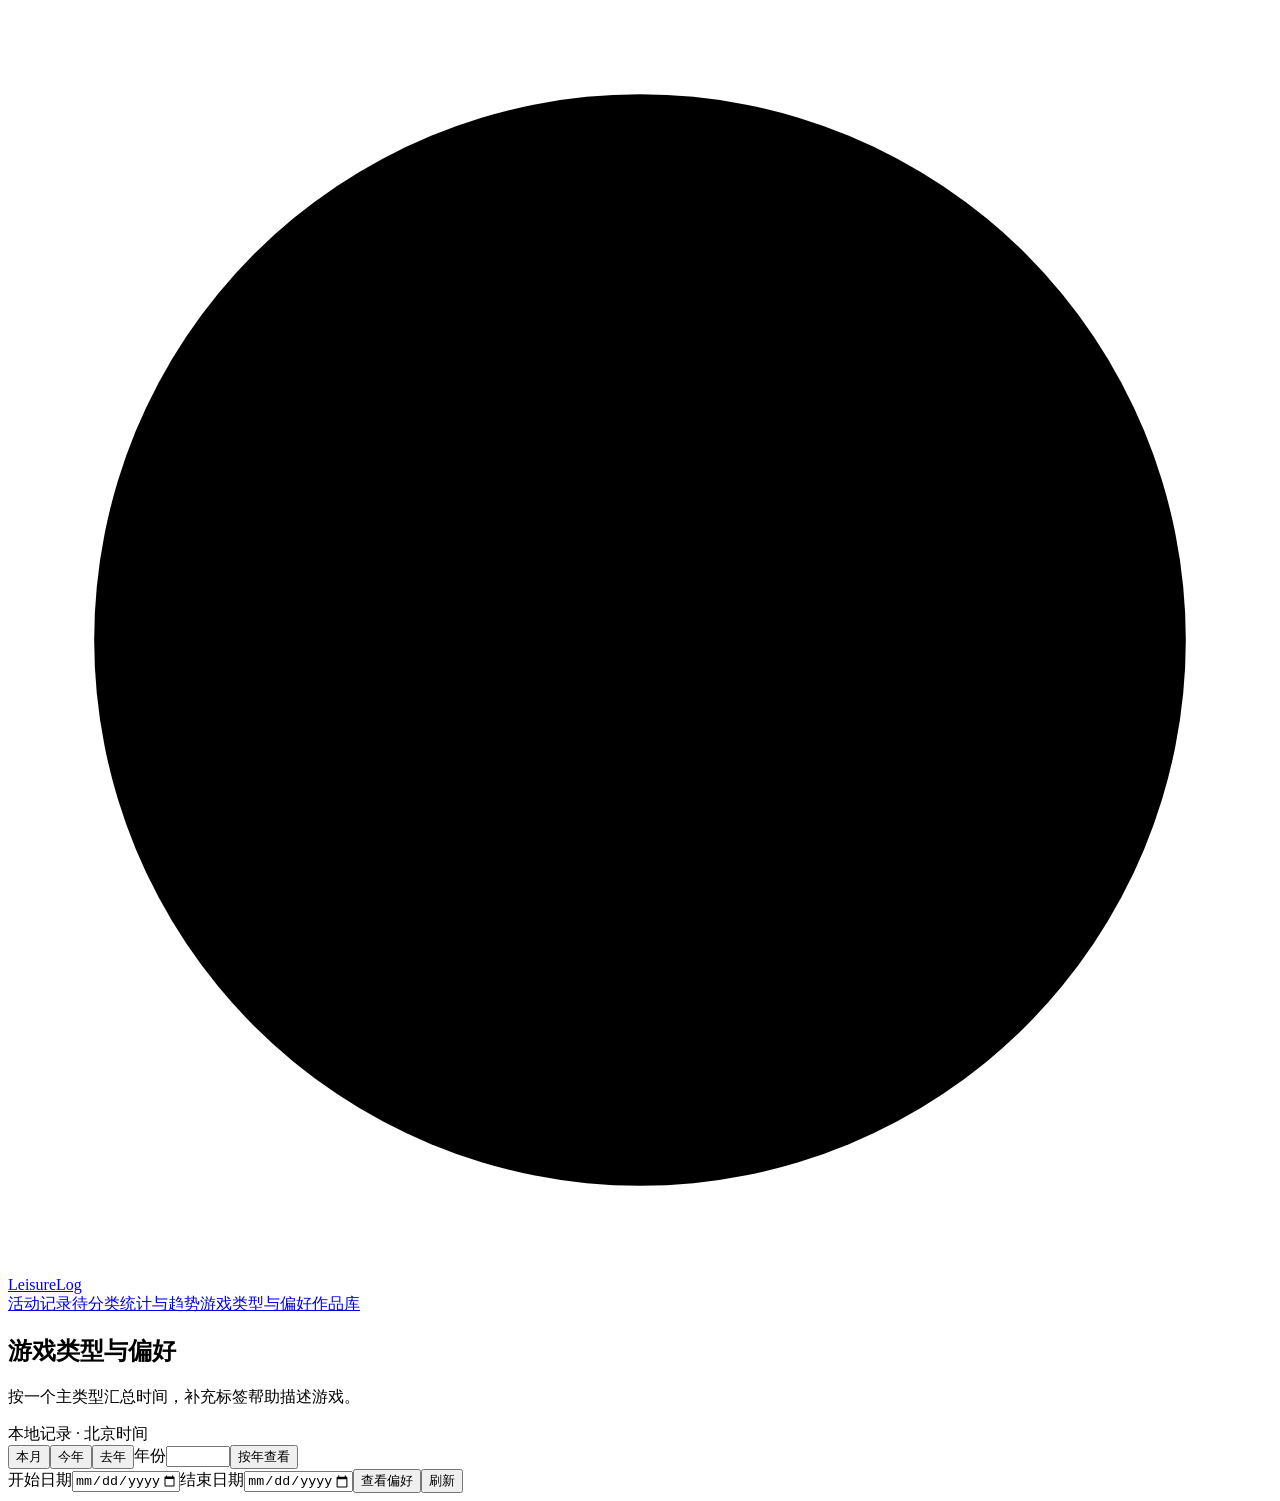
==== src/leisurelog/api/static/game-preferences.html @ c5e36e2e "Initial public release of LeisureLog Publish the current modular local activity tracker with Activit" ====
<!doctype html>
<html lang="zh-CN">
<head><meta charset="UTF-8"><meta name="viewport" content="width=device-width,initial-scale=1">
<title>LeisureLog · 游戏类型与偏好</title>
<link rel="stylesheet" href="/static/style.css?v=planner3"><link rel="stylesheet" href="/static/library.css?v=planner1"><link rel="stylesheet" href="/static/game-preferences.css?v=planner1">
<script type="module" src="/static/game-preferences.js?v=planner1"></script></head>
<body><header class="top"><a class="brand" href="/"><svg class="logo" viewBox="0 0 22 22" aria-hidden="true"><circle cx="11" cy="11" r="9.5"/><path d="M11 11V3.5A7.5 7.5 0 0 1 18.1 13.4Z"/></svg>LeisureLog</a><nav class="site-nav" aria-label="页面"><a href="/">活动记录</a><a href="/unclassified">待分类</a><a href="/statistics">统计与趋势</a><a href="/games">游戏</a><a href="/game-preferences" aria-current="page">类型与偏好</a><a href="/library">作品库</a></nav></header>
<main><section class="heading"><div><h1>游戏类型与偏好</h1><p class="intro">按一个主类型汇总时间，补充标签帮助描述游戏。</p></div><span class="scope">本地记录 · 北京时间</span></section>
<form id="range" class="records range-panel"><div class="presets" role="group" aria-label="快捷日期范围"><button type="button" data-range="month">本月</button><button type="button" data-range="year">今年</button><button type="button" data-range="last-year">去年</button><label>年份<input id="year" type="number" min="1" max="9998" aria-label="选择年份"></label><button type="button" id="choose-year">按年查看</button></div><div class="range-inputs"><label>开始日期<input aria-label="开始日期" id="start" type="date" required max="9998-12-31"></label><label>结束日期<input aria-label="结束日期" id="end" type="date" required max="9998-12-31"></label><button class="primary" type="submit">查看偏好</button><button type="button" id="refresh">刷新</button></div></form>
<p id="error" class="error" role="alert" hidden></p><p id="loading" role="status" hidden>正在读取类型统计…</p>
<div id="results" hidden><section class="metrics preference-metrics"><article><span>游戏累计计入</span><strong id="total">—</strong><small id="timing"></small></article><article><span>有记录游戏</span><strong id="game-count">—</strong><small id="days"></small></article><article><span>类型待补充的时长</span><strong id="unknown">—</strong><small id="unnamed"></small></article></section>
<p class="footnote" id="coverage"></p><section class="records panel"><div class="section-head"><div><h2>主类型分布</h2><p>每段活动只计入一个主类型；类型待补充也包含在占比中。</p></div><a href="/games">管理游戏类型</a></div><div id="types" class="type-distribution"></div><p id="empty" class="no-data" hidden>所选日期暂无游戏记录。可以更换日期范围；缺少记录不代表没有游玩。</p></section>
<section class="records panel"><div class="section-head"><div><h2>月度兴趣趋势</h2><p>条形长度表示当月计入时长，颜色表示主类型。起止月份仅统计所选日期。</p></div></div><div class="table-wrap"><table><thead><tr><th>月份</th><th>主类型组成</th><th class="num">累计计入</th><th>当月分布 / 记录状态</th></tr></thead><tbody id="trend"></tbody></table></div></section>
<section class="records panel"><div class="section-head"><div><h2>这段时间的游戏</h2><p>点击游戏修改主类型或查看游玩依据。</p></div><label>筛选主类型<select aria-label="筛选主类型" id="type-filter"><option value="">全部类型</option></select></label></div><div class="table-wrap"><table><thead><tr><th>游戏</th><th>当前主类型</th><th>补充标签</th><th class="num">累计计入</th></tr></thead><tbody id="games"></tbody></table></div><p id="no-filter" class="no-data" hidden>这个类型暂无已命名游戏；未命名活动可在活动记录中补充名称。</p></section>
<p class="footnote" id="scope"></p><p class="footnote">自动类型仅参考游戏库资料或已分类活动标签，按具体类型优先、宽泛类型随后给出建议，不根据游戏名称猜测。人工主类型与标签优先。类型修正会更新历史分布；状态待确认时长仍计入，并不证明一直在操作。</p></div></main></body></html>
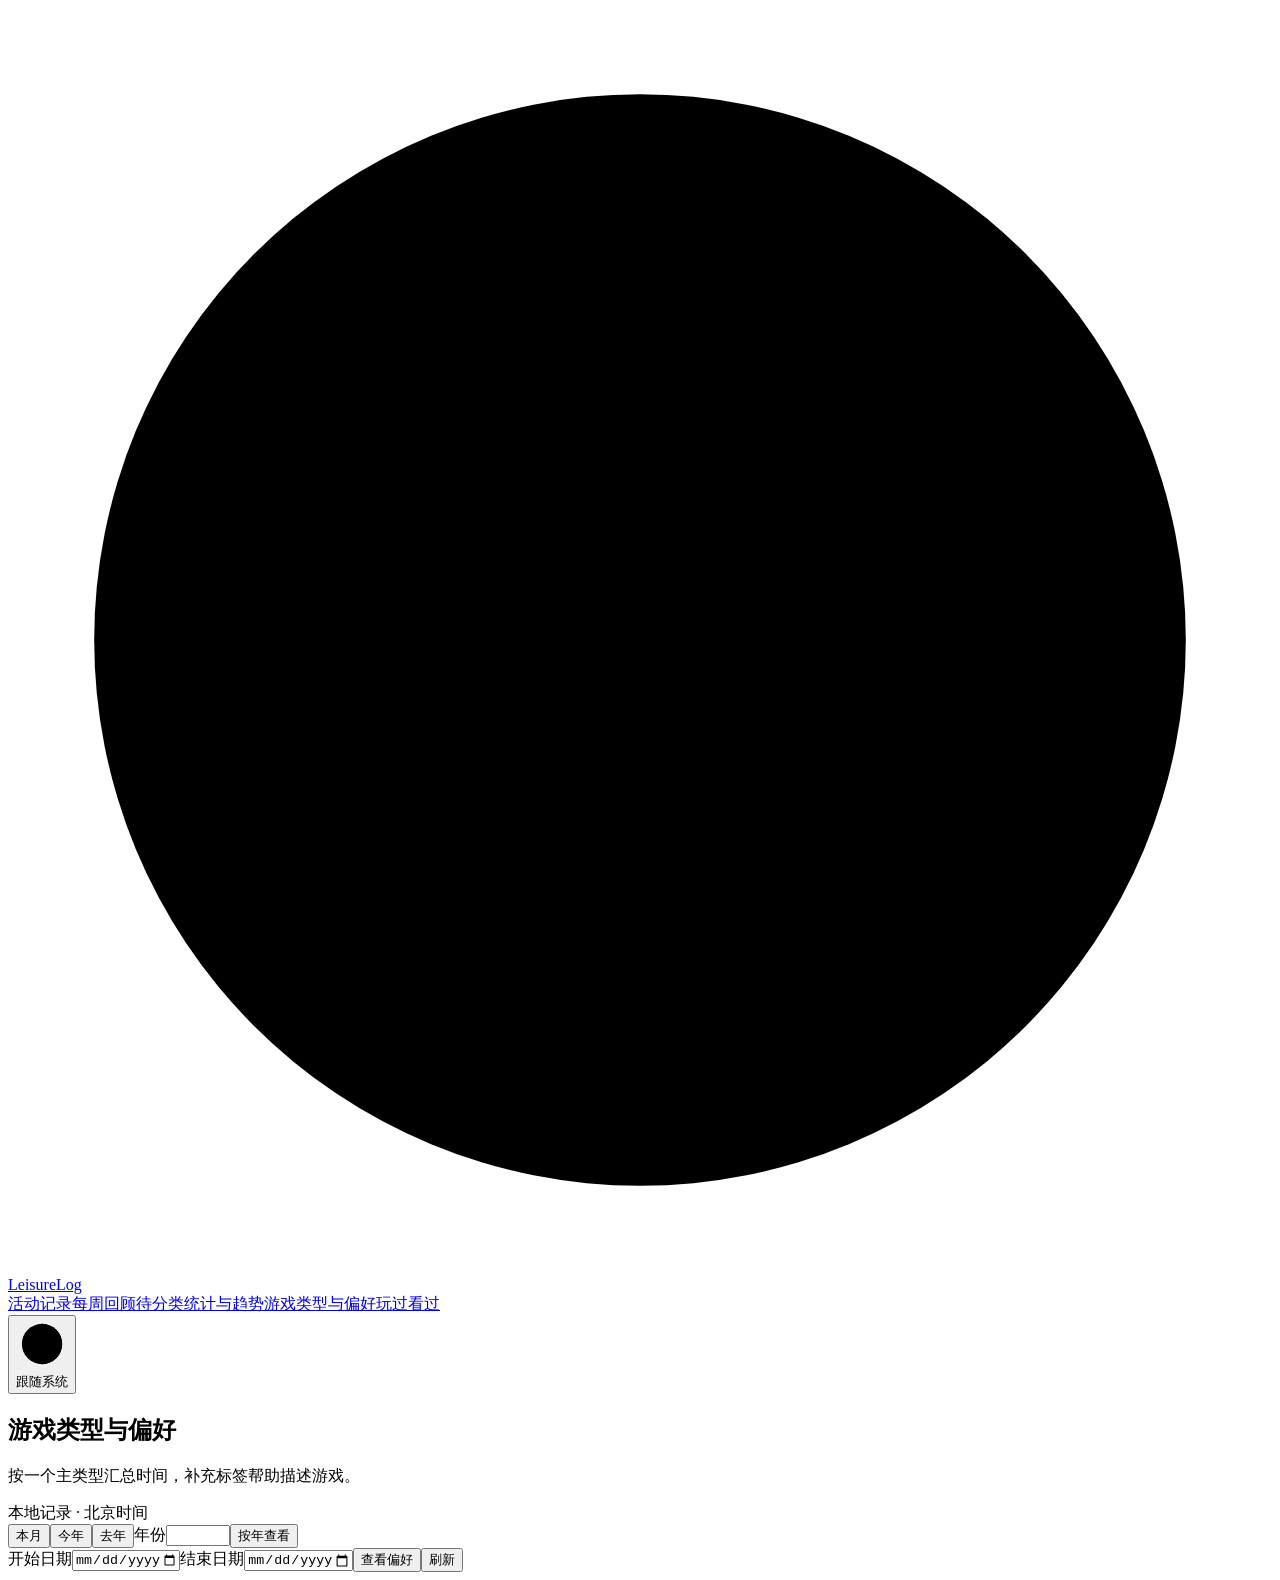
==== commit aa451135: "Update LeisureLog features, themes, backups and project structure Add six interface styles, the time" ====
--- a/src/leisurelog/api/static/game-preferences.html
+++ b/src/leisurelog/api/static/game-preferences.html
@@ -1,10 +1,15 @@
 <!doctype html>
 <html lang="zh-CN">
 <head><meta charset="UTF-8"><meta name="viewport" content="width=device-width,initial-scale=1">
+  <script src="/static/appearance-init.js?v=redesign1"></script>
+  <script src="/static/sky-clock.js?v=1"></script>
+  <script src="/static/theme.js?v=redesign1" type="module"></script>
 <title>LeisureLog · 游戏类型与偏好</title>
-<link rel="stylesheet" href="/static/style.css?v=planner3"><link rel="stylesheet" href="/static/library.css?v=planner1"><link rel="stylesheet" href="/static/game-preferences.css?v=planner1">
+<link id="skin-stylesheet" rel="stylesheet" href="/static/style.css?v=redesign1">
+  <script>LeisureAppearance.initializeSkin(document.getElementById("skin-stylesheet"));</script>
+  <link rel="stylesheet" href="/static/appearance.css?v=redesign1"><link rel="stylesheet" href="/static/library.css?v=sticker1"><link rel="stylesheet" href="/static/game-preferences.css?v=sticker1">
 <script type="module" src="/static/game-preferences.js?v=planner1"></script></head>
-<body><header class="top"><a class="brand" href="/"><svg class="logo" viewBox="0 0 22 22" aria-hidden="true"><circle cx="11" cy="11" r="9.5"/><path d="M11 11V3.5A7.5 7.5 0 0 1 18.1 13.4Z"/></svg>LeisureLog</a><nav class="site-nav" aria-label="页面"><a href="/">活动记录</a><a href="/unclassified">待分类</a><a href="/statistics">统计与趋势</a><a href="/games">游戏</a><a href="/game-preferences" aria-current="page">类型与偏好</a><a href="/library">作品库</a></nav></header>
+<body data-page="preferences"><header class="top"><a class="brand" href="/"><svg class="logo" viewBox="0 0 22 22" aria-hidden="true"><circle cx="11" cy="11" r="9.5"/><path d="M11 11V3.5A7.5 7.5 0 0 1 18.1 13.4Z"/></svg>LeisureLog</a><nav class="site-nav" aria-label="页面"><a href="/">活动记录</a><a href="/review">每周回顾</a><a href="/unclassified">待分类</a><a href="/statistics">统计与趋势</a><a href="/games">游戏</a><a href="/game-preferences" aria-current="page">类型与偏好</a><a href="/library">玩过看过</a></nav><button class="theme-toggle" id="theme-toggle" type="button"><svg viewBox="0 0 16 16" aria-hidden="true"><circle cx="8" cy="8" r="6.2"/><path d="M8 1.8a6.2 6.2 0 0 1 0 12.4Z"/></svg><span>跟随系统</span></button></header>
 <main><section class="heading"><div><h1>游戏类型与偏好</h1><p class="intro">按一个主类型汇总时间，补充标签帮助描述游戏。</p></div><span class="scope">本地记录 · 北京时间</span></section>
 <form id="range" class="records range-panel"><div class="presets" role="group" aria-label="快捷日期范围"><button type="button" data-range="month">本月</button><button type="button" data-range="year">今年</button><button type="button" data-range="last-year">去年</button><label>年份<input id="year" type="number" min="1" max="9998" aria-label="选择年份"></label><button type="button" id="choose-year">按年查看</button></div><div class="range-inputs"><label>开始日期<input aria-label="开始日期" id="start" type="date" required max="9998-12-31"></label><label>结束日期<input aria-label="结束日期" id="end" type="date" required max="9998-12-31"></label><button class="primary" type="submit">查看偏好</button><button type="button" id="refresh">刷新</button></div></form>
 <p id="error" class="error" role="alert" hidden></p><p id="loading" role="status" hidden>正在读取类型统计…</p>
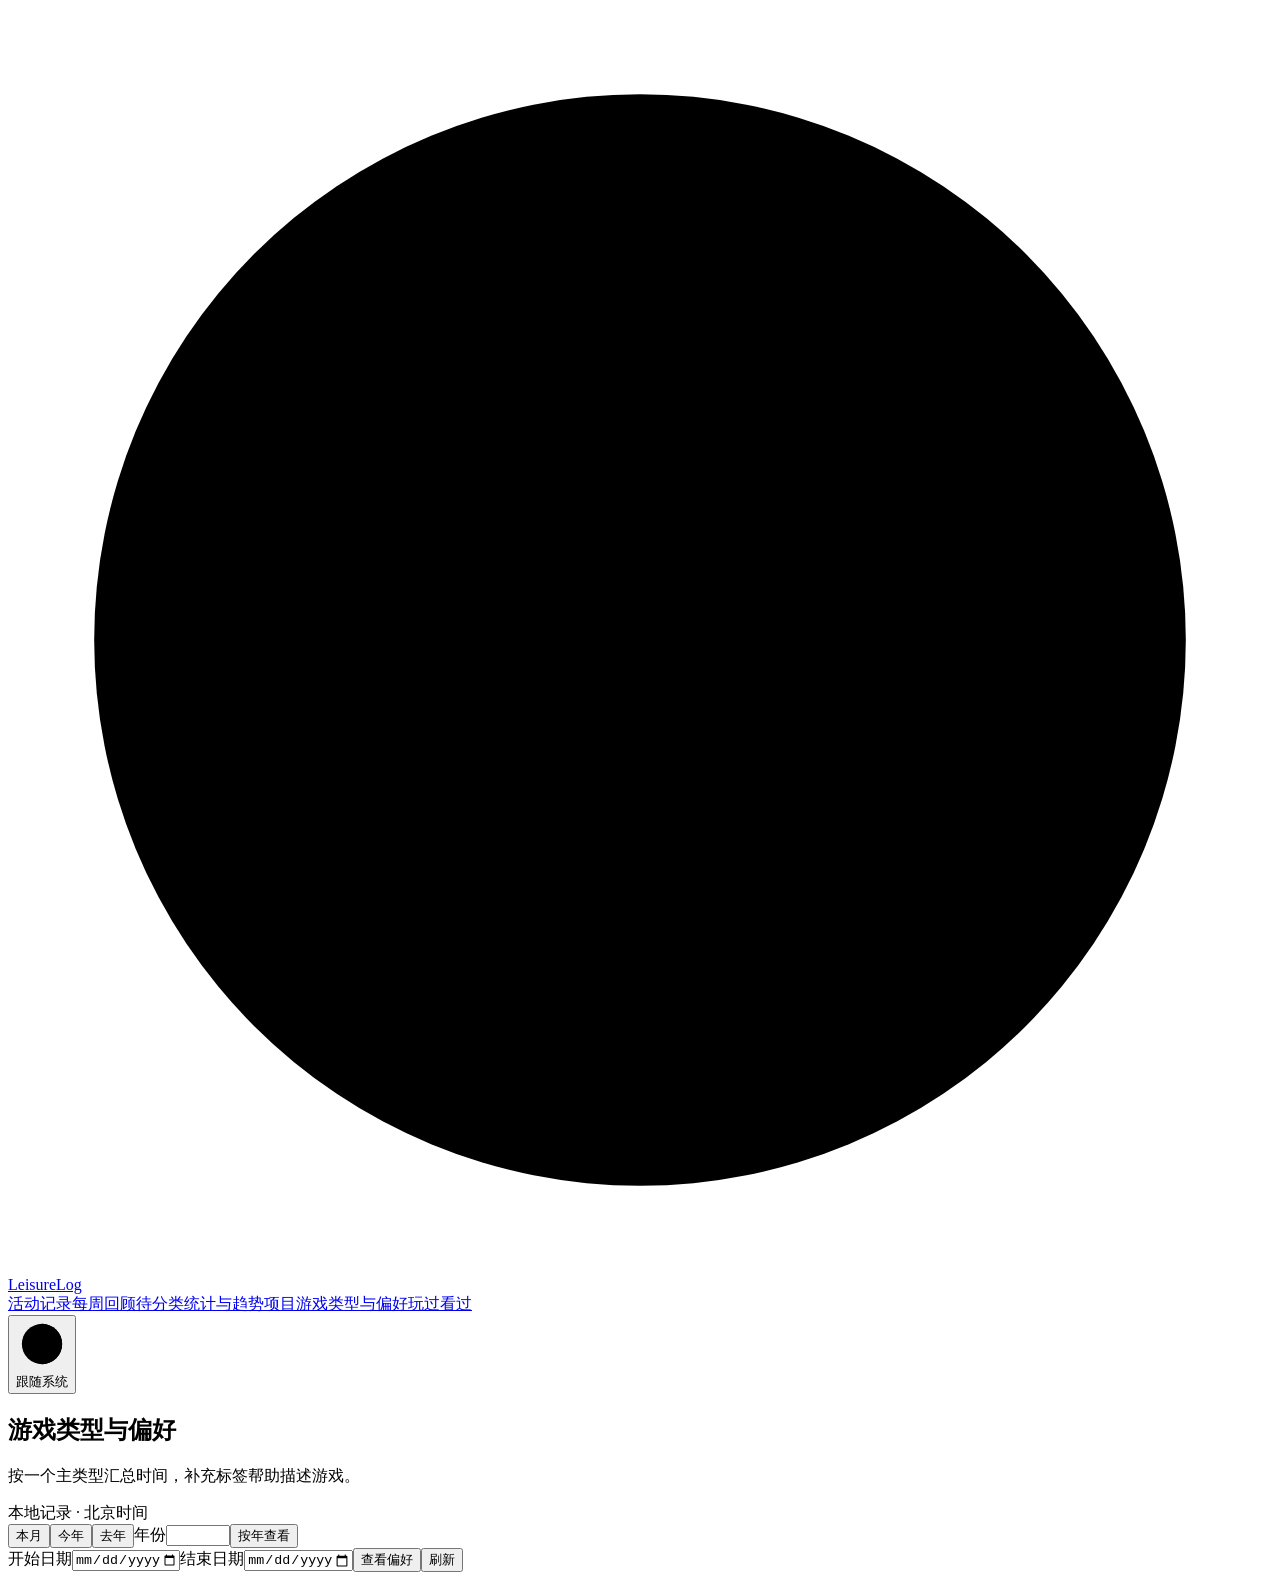
==== commit 6fca7a1f: "feat: add activity purposes and project analytics (v0.2.0) Expand the dashboard, statistics and week" ====
--- a/src/leisurelog/api/static/game-preferences.html
+++ b/src/leisurelog/api/static/game-preferences.html
@@ -8,13 +8,14 @@
 <link id="skin-stylesheet" rel="stylesheet" href="/static/style.css?v=redesign1">
   <script>LeisureAppearance.initializeSkin(document.getElementById("skin-stylesheet"));</script>
   <link rel="stylesheet" href="/static/appearance.css?v=redesign1"><link rel="stylesheet" href="/static/library.css?v=sticker1"><link rel="stylesheet" href="/static/game-preferences.css?v=sticker1">
-<script type="module" src="/static/game-preferences.js?v=planner1"></script></head>
-<body data-page="preferences"><header class="top"><a class="brand" href="/"><svg class="logo" viewBox="0 0 22 22" aria-hidden="true"><circle cx="11" cy="11" r="9.5"/><path d="M11 11V3.5A7.5 7.5 0 0 1 18.1 13.4Z"/></svg>LeisureLog</a><nav class="site-nav" aria-label="页面"><a href="/">活动记录</a><a href="/review">每周回顾</a><a href="/unclassified">待分类</a><a href="/statistics">统计与趋势</a><a href="/games">游戏</a><a href="/game-preferences" aria-current="page">类型与偏好</a><a href="/library">玩过看过</a></nav><button class="theme-toggle" id="theme-toggle" type="button"><svg viewBox="0 0 16 16" aria-hidden="true"><circle cx="8" cy="8" r="6.2"/><path d="M8 1.8a6.2 6.2 0 0 1 0 12.4Z"/></svg><span>跟随系统</span></button></header>
+<script type="module" src="/static/game-preferences.js?v=planner1"></script>  <link rel="stylesheet" href="/static/activity-context.css?v=activity2">
+</head>
+<body data-page="preferences"><header class="top"><a class="brand" href="/"><svg class="logo" viewBox="0 0 22 22" aria-hidden="true"><circle cx="11" cy="11" r="9.5"/><path d="M11 11V3.5A7.5 7.5 0 0 1 18.1 13.4Z"/></svg>LeisureLog</a><nav class="site-nav" aria-label="页面"><a href="/">活动记录</a><a href="/review">每周回顾</a><a href="/unclassified">待分类</a><a href="/statistics">统计与趋势</a><a href="/projects">项目</a><a href="/games">游戏</a><a href="/game-preferences" aria-current="page">类型与偏好</a><a href="/library">玩过看过</a></nav><button class="theme-toggle" id="theme-toggle" type="button"><svg viewBox="0 0 16 16" aria-hidden="true"><circle cx="8" cy="8" r="6.2"/><path d="M8 1.8a6.2 6.2 0 0 1 0 12.4Z"/></svg><span>跟随系统</span></button></header>
 <main><section class="heading"><div><h1>游戏类型与偏好</h1><p class="intro">按一个主类型汇总时间，补充标签帮助描述游戏。</p></div><span class="scope">本地记录 · 北京时间</span></section>
 <form id="range" class="records range-panel"><div class="presets" role="group" aria-label="快捷日期范围"><button type="button" data-range="month">本月</button><button type="button" data-range="year">今年</button><button type="button" data-range="last-year">去年</button><label>年份<input id="year" type="number" min="1" max="9998" aria-label="选择年份"></label><button type="button" id="choose-year">按年查看</button></div><div class="range-inputs"><label>开始日期<input aria-label="开始日期" id="start" type="date" required max="9998-12-31"></label><label>结束日期<input aria-label="结束日期" id="end" type="date" required max="9998-12-31"></label><button class="primary" type="submit">查看偏好</button><button type="button" id="refresh">刷新</button></div></form>
 <p id="error" class="error" role="alert" hidden></p><p id="loading" role="status" hidden>正在读取类型统计…</p>
 <div id="results" hidden><section class="metrics preference-metrics"><article><span>游戏累计计入</span><strong id="total">—</strong><small id="timing"></small></article><article><span>有记录游戏</span><strong id="game-count">—</strong><small id="days"></small></article><article><span>类型待补充的时长</span><strong id="unknown">—</strong><small id="unnamed"></small></article></section>
-<p class="footnote" id="coverage"></p><section class="records panel"><div class="section-head"><div><h2>主类型分布</h2><p>每段活动只计入一个主类型；类型待补充也包含在占比中。</p></div><a href="/games">管理游戏类型</a></div><div id="types" class="type-distribution"></div><p id="empty" class="no-data" hidden>所选日期暂无游戏记录。可以更换日期范围；缺少记录不代表没有游玩。</p></section>
+<p class="footnote" id="coverage"></p><section class="records panel"><div class="section-head"><div><h2>主类型分布</h2><p>每段活动只计入一个主类型；类型待补充也包含在占比中。</p></div><a href="/projects">项目</a><a href="/games">管理游戏类型</a></div><div id="types" class="type-distribution"></div><p id="empty" class="no-data" hidden>所选日期暂无游戏记录。可以更换日期范围；缺少记录不代表没有游玩。</p></section>
 <section class="records panel"><div class="section-head"><div><h2>月度兴趣趋势</h2><p>条形长度表示当月计入时长，颜色表示主类型。起止月份仅统计所选日期。</p></div></div><div class="table-wrap"><table><thead><tr><th>月份</th><th>主类型组成</th><th class="num">累计计入</th><th>当月分布 / 记录状态</th></tr></thead><tbody id="trend"></tbody></table></div></section>
 <section class="records panel"><div class="section-head"><div><h2>这段时间的游戏</h2><p>点击游戏修改主类型或查看游玩依据。</p></div><label>筛选主类型<select aria-label="筛选主类型" id="type-filter"><option value="">全部类型</option></select></label></div><div class="table-wrap"><table><thead><tr><th>游戏</th><th>当前主类型</th><th>补充标签</th><th class="num">累计计入</th></tr></thead><tbody id="games"></tbody></table></div><p id="no-filter" class="no-data" hidden>这个类型暂无已命名游戏；未命名活动可在活动记录中补充名称。</p></section>
 <p class="footnote" id="scope"></p><p class="footnote">自动类型仅参考游戏库资料或已分类活动标签，按具体类型优先、宽泛类型随后给出建议，不根据游戏名称猜测。人工主类型与标签优先。类型修正会更新历史分布；状态待确认时长仍计入，并不证明一直在操作。</p></div></main></body></html>
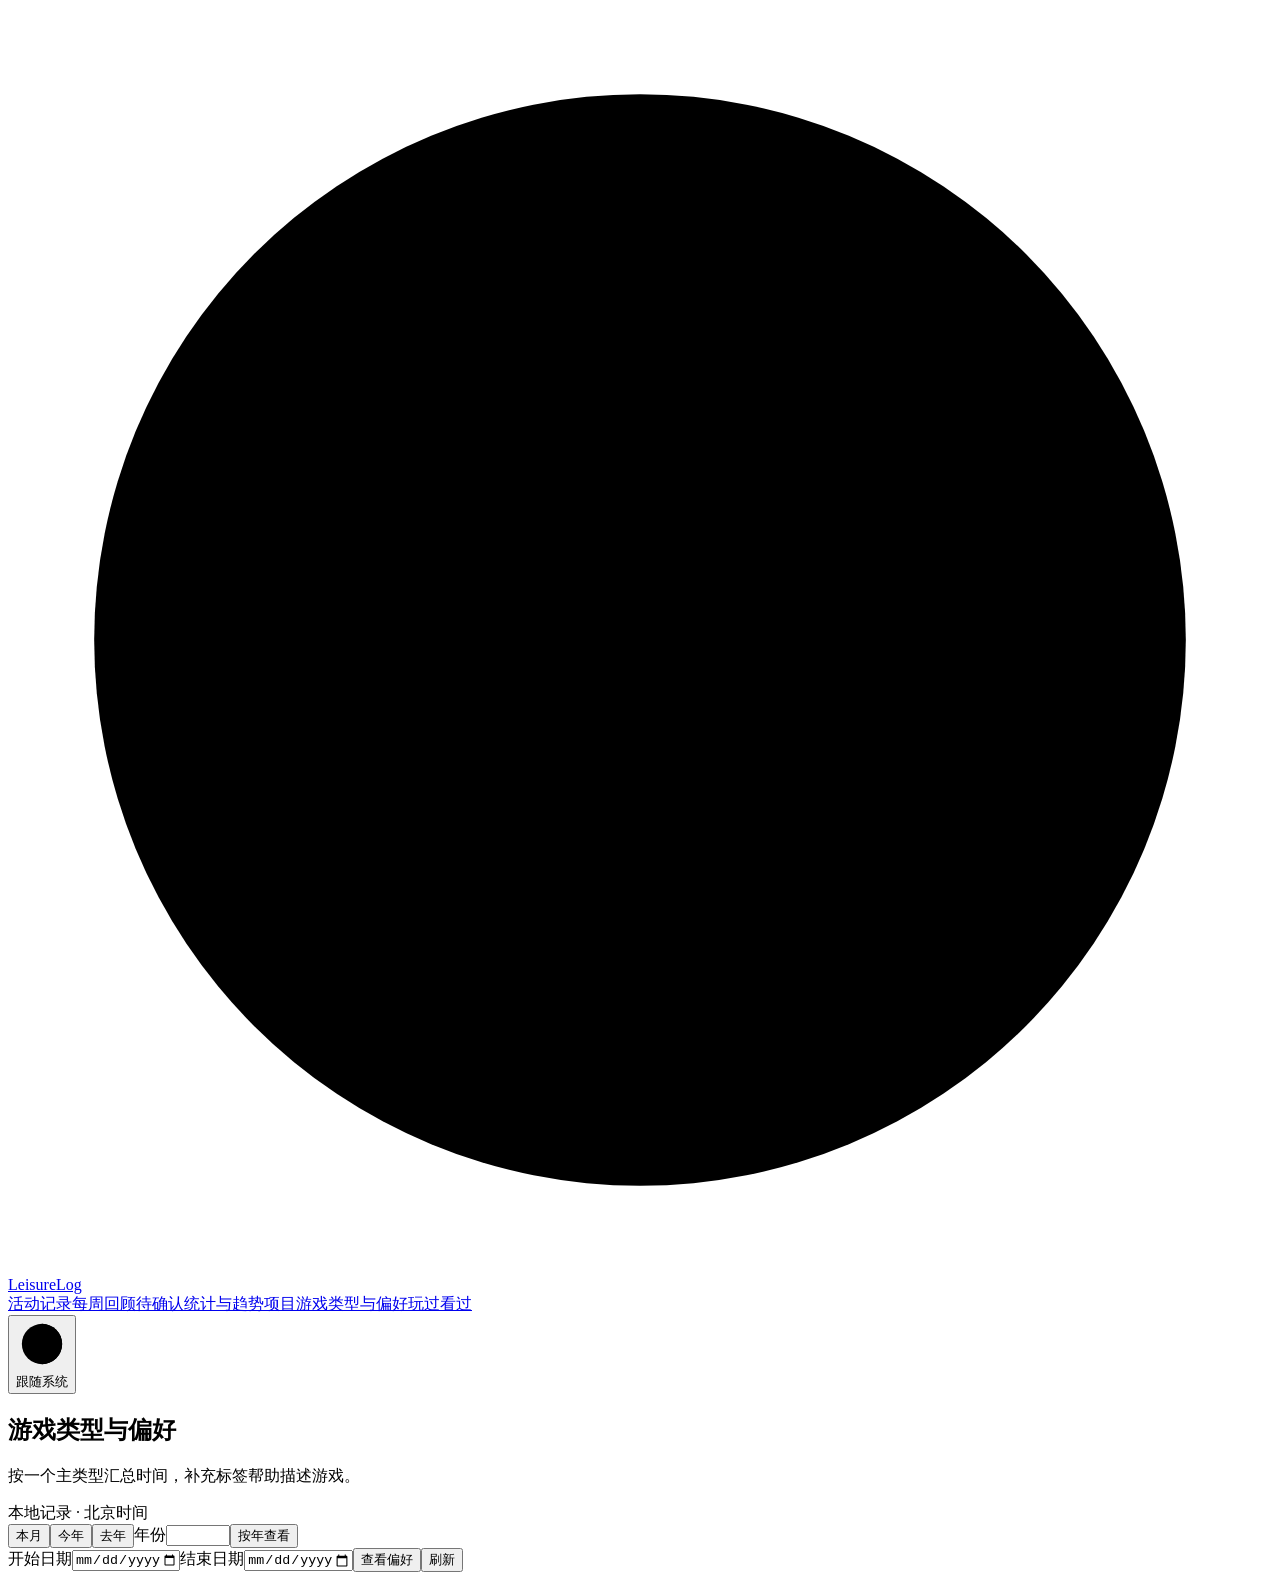
==== commit 932beed4: "feat: add v0.3 confirmation workflow and interface animations" ====
--- a/src/leisurelog/api/static/game-preferences.html
+++ b/src/leisurelog/api/static/game-preferences.html
@@ -3,14 +3,16 @@
 <head><meta charset="UTF-8"><meta name="viewport" content="width=device-width,initial-scale=1">
   <script src="/static/appearance-init.js?v=redesign1"></script>
   <script src="/static/sky-clock.js?v=1"></script>
-  <script src="/static/theme.js?v=redesign1" type="module"></script>
+  <script src="/static/motion.js?v=2" type="module"></script>
+  <script src="/static/theme.js?v=motion2" type="module"></script>
 <title>LeisureLog · 游戏类型与偏好</title>
 <link id="skin-stylesheet" rel="stylesheet" href="/static/style.css?v=redesign1">
   <script>LeisureAppearance.initializeSkin(document.getElementById("skin-stylesheet"));</script>
-  <link rel="stylesheet" href="/static/appearance.css?v=redesign1"><link rel="stylesheet" href="/static/library.css?v=sticker1"><link rel="stylesheet" href="/static/game-preferences.css?v=sticker1">
-<script type="module" src="/static/game-preferences.js?v=planner1"></script>  <link rel="stylesheet" href="/static/activity-context.css?v=activity2">
+  <link rel="stylesheet" href="/static/appearance.css?v=motion1"><link rel="stylesheet" href="/static/library.css?v=sticker1"><link rel="stylesheet" href="/static/game-preferences.css?v=sticker1">
+<script type="module" src="/static/game-preferences.js?v=planner1"></script>  <link rel="stylesheet" href="/static/activity-context.css?v=activity3">
+  <link id="motion-stylesheet" rel="stylesheet" href="/static/motion.css?v=1">
 </head>
-<body data-page="preferences"><header class="top"><a class="brand" href="/"><svg class="logo" viewBox="0 0 22 22" aria-hidden="true"><circle cx="11" cy="11" r="9.5"/><path d="M11 11V3.5A7.5 7.5 0 0 1 18.1 13.4Z"/></svg>LeisureLog</a><nav class="site-nav" aria-label="页面"><a href="/">活动记录</a><a href="/review">每周回顾</a><a href="/unclassified">待分类</a><a href="/statistics">统计与趋势</a><a href="/projects">项目</a><a href="/games">游戏</a><a href="/game-preferences" aria-current="page">类型与偏好</a><a href="/library">玩过看过</a></nav><button class="theme-toggle" id="theme-toggle" type="button"><svg viewBox="0 0 16 16" aria-hidden="true"><circle cx="8" cy="8" r="6.2"/><path d="M8 1.8a6.2 6.2 0 0 1 0 12.4Z"/></svg><span>跟随系统</span></button></header>
+<body data-page="preferences"><header class="top"><a class="brand" href="/"><svg class="logo" viewBox="0 0 22 22" aria-hidden="true"><circle cx="11" cy="11" r="9.5"/><path d="M11 11V3.5A7.5 7.5 0 0 1 18.1 13.4Z"/></svg>LeisureLog</a><nav class="site-nav" aria-label="页面"><a href="/">活动记录</a><a href="/review">每周回顾</a><a href="/unclassified">待确认</a><a href="/statistics">统计与趋势</a><a href="/projects">项目</a><a href="/games">游戏</a><a href="/game-preferences" aria-current="page">类型与偏好</a><a href="/library">玩过看过</a></nav><button class="theme-toggle" id="theme-toggle" type="button"><svg viewBox="0 0 16 16" aria-hidden="true"><circle cx="8" cy="8" r="6.2"/><path d="M8 1.8a6.2 6.2 0 0 1 0 12.4Z"/></svg><span>跟随系统</span></button></header>
 <main><section class="heading"><div><h1>游戏类型与偏好</h1><p class="intro">按一个主类型汇总时间，补充标签帮助描述游戏。</p></div><span class="scope">本地记录 · 北京时间</span></section>
 <form id="range" class="records range-panel"><div class="presets" role="group" aria-label="快捷日期范围"><button type="button" data-range="month">本月</button><button type="button" data-range="year">今年</button><button type="button" data-range="last-year">去年</button><label>年份<input id="year" type="number" min="1" max="9998" aria-label="选择年份"></label><button type="button" id="choose-year">按年查看</button></div><div class="range-inputs"><label>开始日期<input aria-label="开始日期" id="start" type="date" required max="9998-12-31"></label><label>结束日期<input aria-label="结束日期" id="end" type="date" required max="9998-12-31"></label><button class="primary" type="submit">查看偏好</button><button type="button" id="refresh">刷新</button></div></form>
 <p id="error" class="error" role="alert" hidden></p><p id="loading" role="status" hidden>正在读取类型统计…</p>
